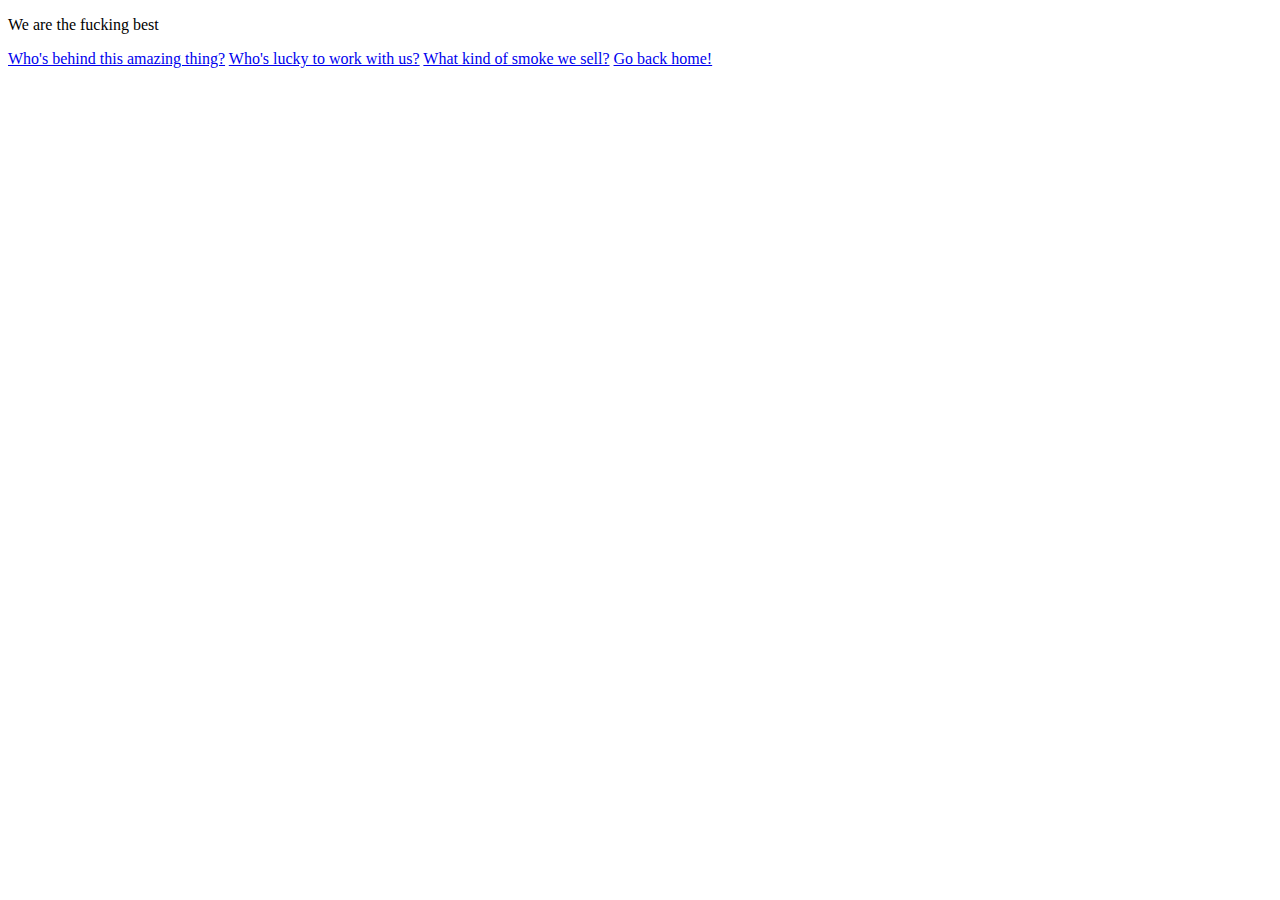
==== about.html @ 4763ae66 "Add files via upload" ====
<!DOCTYPE html>

<html>
    <head>
        <meta charset="UTF">
        <title>About us</title>
    </head>

   <body>
        <p>We are the fucking best</p>

        <a href="members.html" rel="noopener noreferrer">Who's behind this amazing thing?</a>
        <a href="partners.html" rel="noopener noreferrer">Who's lucky to work with us?</a>
        <a href="subs.html" rel="noopener noreferrer">What kind of smoke we sell?</a>
        <a href="index.html" rel="noopener noreferrer">Go back home!</a> 
   </body> 
</html>
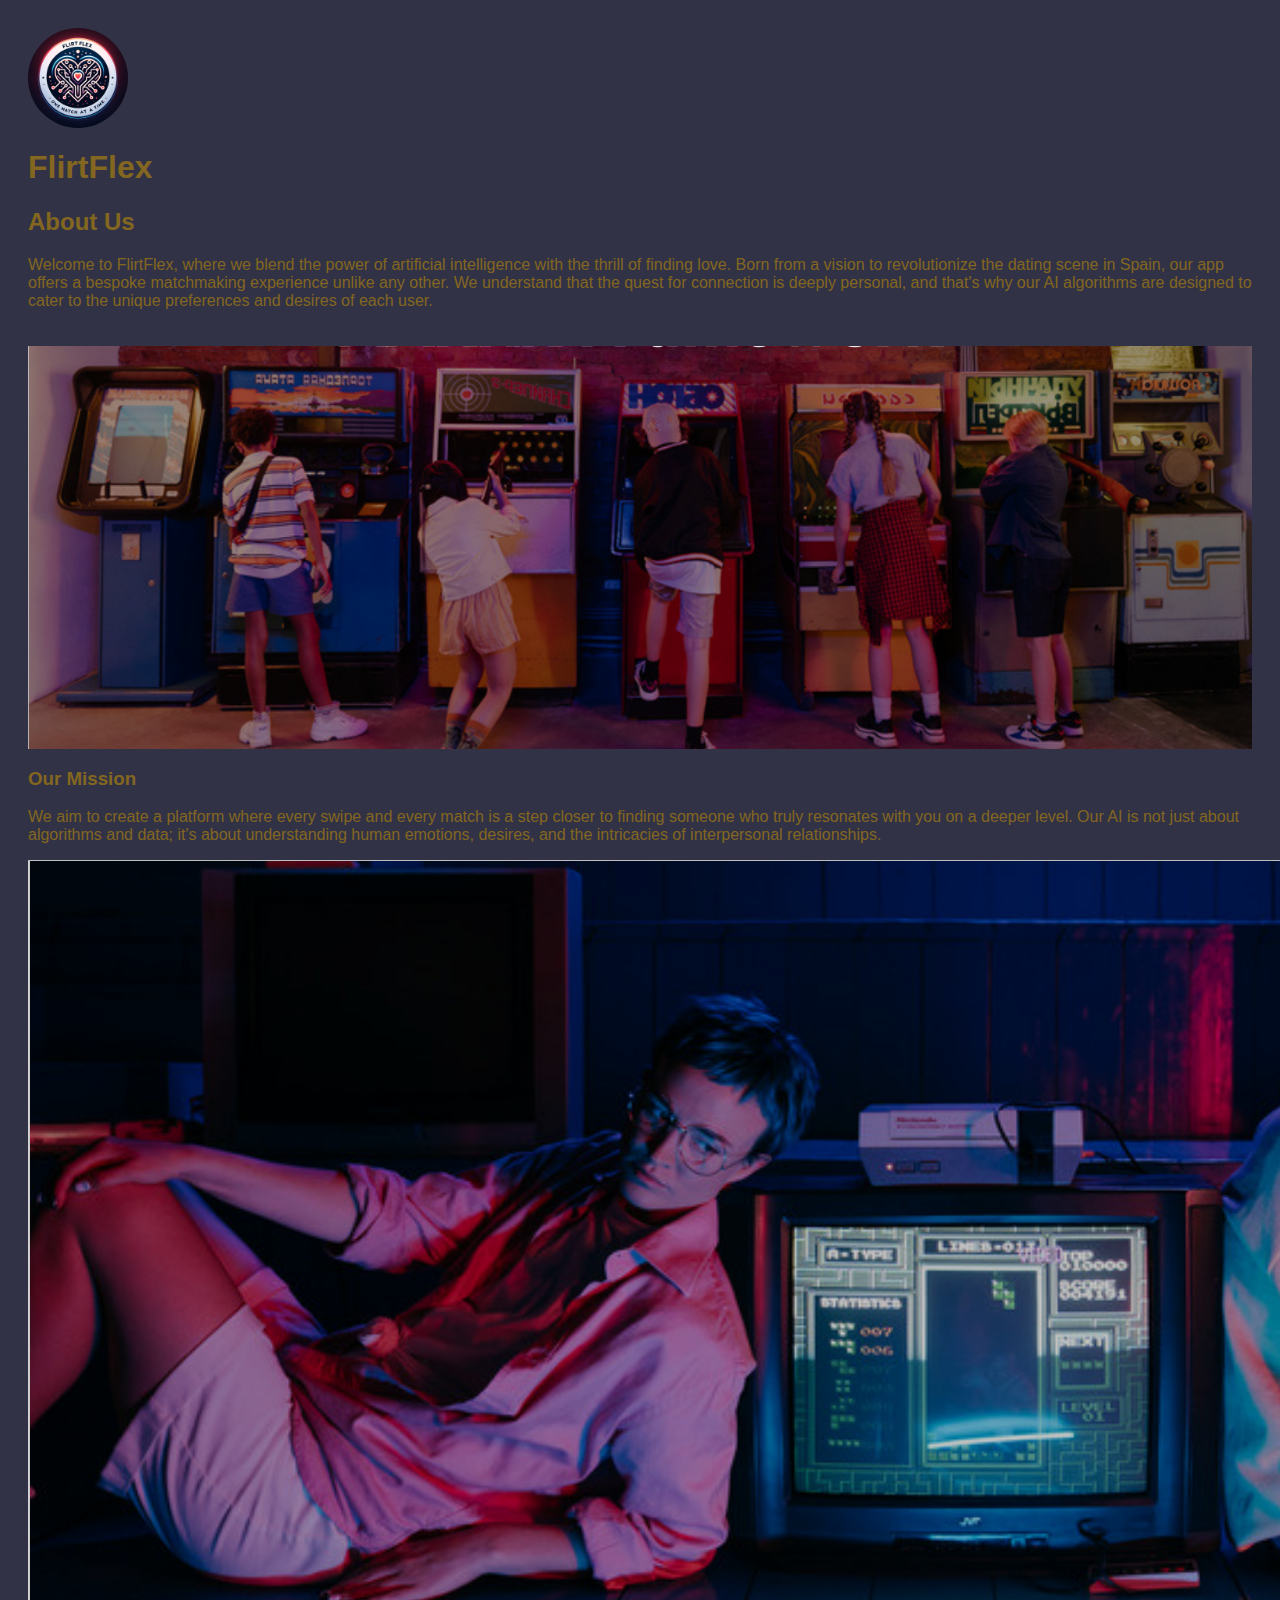
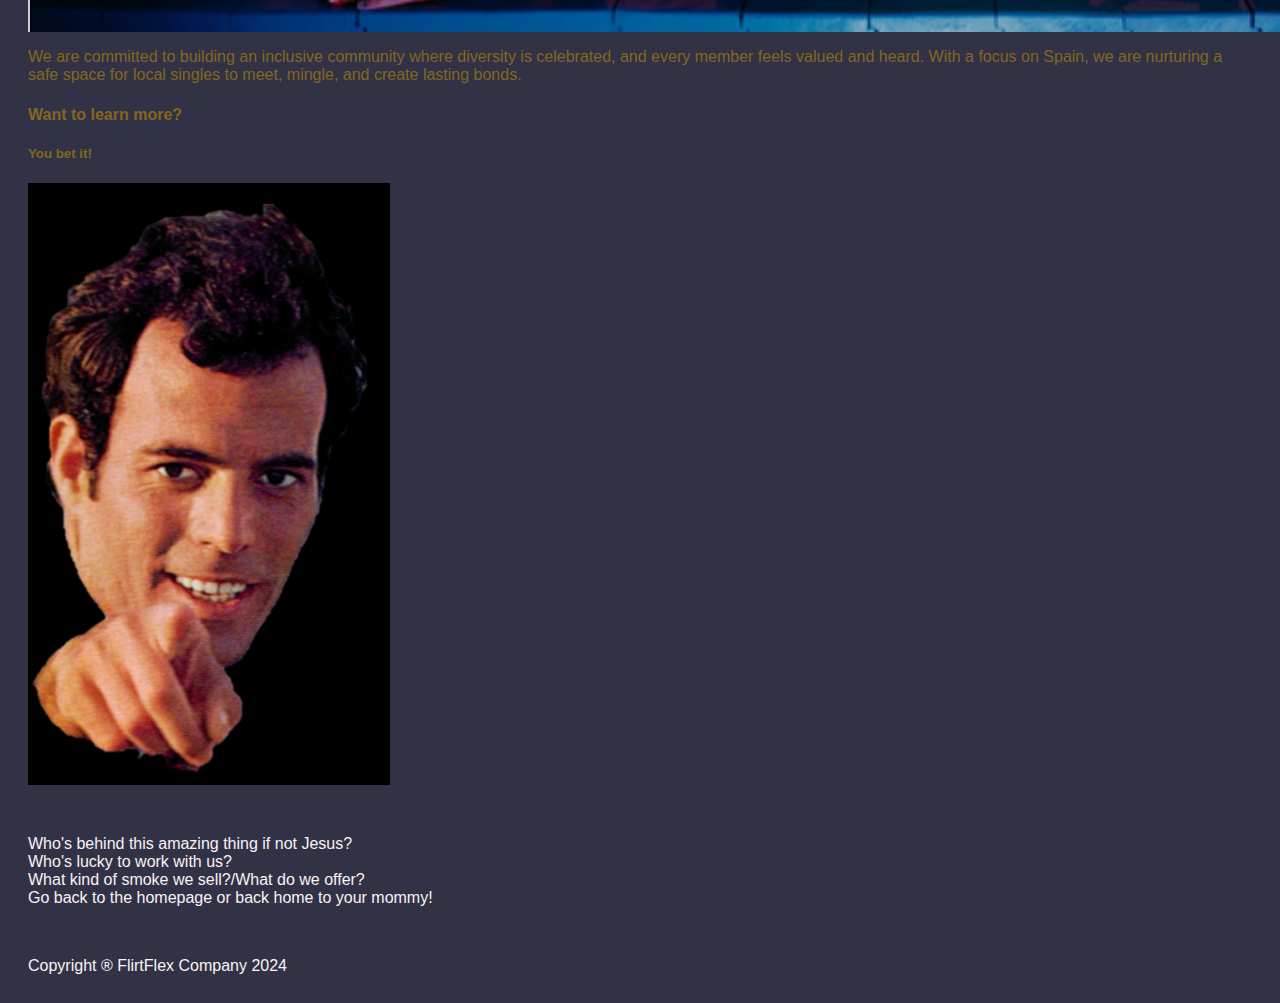
==== commit 489542ce: "Fix links in  `about.html`" ====
--- a/about.html
+++ b/about.html
@@ -1,17 +1,78 @@
-<!DOCTYPE html>
+<!DOCTYPE html PUBLIC "-//IETF//DTD HTML 2.0//EN">
 
-<html>
-    <head>
-        <meta charset="UTF">
-        <title>About us</title>
-    </head>
+<html lang="en"><head>
+    <meta charset="UTF-8">
+    <title>FlirtFlex: About Us</title>
+    <style>
+        body {
+            background-color: rgb(50, 50, 70);
+            color: rgb(131, 103, 32);
+            font-family: Arial, sans-serif;
+            padding: 20px;
+        }
 
-   <body>
-        <p>We are the fucking best</p>
+        .logo {
+            width: 100px;
+            height: auto;
+        }
 
-        <a href="members.html" rel="noopener noreferrer">Who's behind this amazing thing?</a>
-        <a href="partners.html" rel="noopener noreferrer">Who's lucky to work with us?</a>
-        <a href="subs.html" rel="noopener noreferrer">What kind of smoke we sell?</a>
-        <a href="index.html" rel="noopener noreferrer">Go back home!</a> 
-   </body> 
-</html>+        h1, h2, h3 {
+            color: rgb(131, 103, 32);
+        }
+
+        .footer {
+            color: rgb(249, 243, 244);
+            margin-top: 50px;
+        }
+
+        a {
+            color: rgb(249, 243, 244);
+            text-decoration: none;
+        }
+
+        a:hover {
+            text-decoration: underline;
+        }
+
+        .arcade-image {
+            width: 100%; /* Adjust based on your preference */
+            height: auto;
+            margin-top: 20px;
+        }
+    </style>
+</head>
+<body>
+    <header>
+        <img src="./images/logo.jpeg" alt="FlirtFlex Logo" class="logo" style="border-radius: 50%;"> <!-- Assuming logo.png is in the same directory -->
+    </header>
+
+    <h1>FlirtFlex</h1>
+
+    <h2>About Us</h2>
+    <p>Welcome to FlirtFlex, where we blend the power of artificial intelligence with the thrill of finding love. Born from a vision to revolutionize the dating scene in Spain, our app offers a bespoke matchmaking experience unlike any other. We understand that the quest for connection is deeply personal, and that's why our AI algorithms are designed to cater to the unique preferences and desires of each user.</p>
+    
+    <!-- Image placed after the About Us paragraph -->
+    <img src="./images/arcade.png" alt="Arcade Image" class="arcade-image">
+
+    <h3>Our Mission</h3>
+    <p>We aim to create a platform where every swipe and every match is a step closer to finding someone who truly resonates with you on a deeper level. Our AI is not just about algorithms and data; it's about understanding human emotions, desires, and the intricacies of interpersonal relationships.</p>
+
+    <img src="./images/couple.png" alt="Couple Image" class="couple-image">
+    
+    <p>We are committed to building an inclusive community where diversity is celebrated, and every member feels valued and heard. With a focus on Spain, we are nurturing a safe space for local singles to meet, mingle, and create lasting bonds.</p>
+    <h4>Want to learn more?</h4>
+    <h5>You bet it!</h5>
+    
+    <img src="./images/julio.png" alt="Julio Image" class="julio-image">
+    
+    <div class="footer">
+        <a href="members.html">Who's behind this amazing thing if not Jesus?</a><br>
+        <a href="partners.html">Who's lucky to work with us?</a><br>
+        <a href="subs.html">What kind of smoke we sell?/What do we offer?</a><br>
+        <a href="index.html">Go back to the homepage or back home to your mommy!</a>
+    </div>
+    <div class="footer">
+            <p>Copyright ® FlirtFlex Company 2024</p>
+    </div>
+    </body>
+</html>
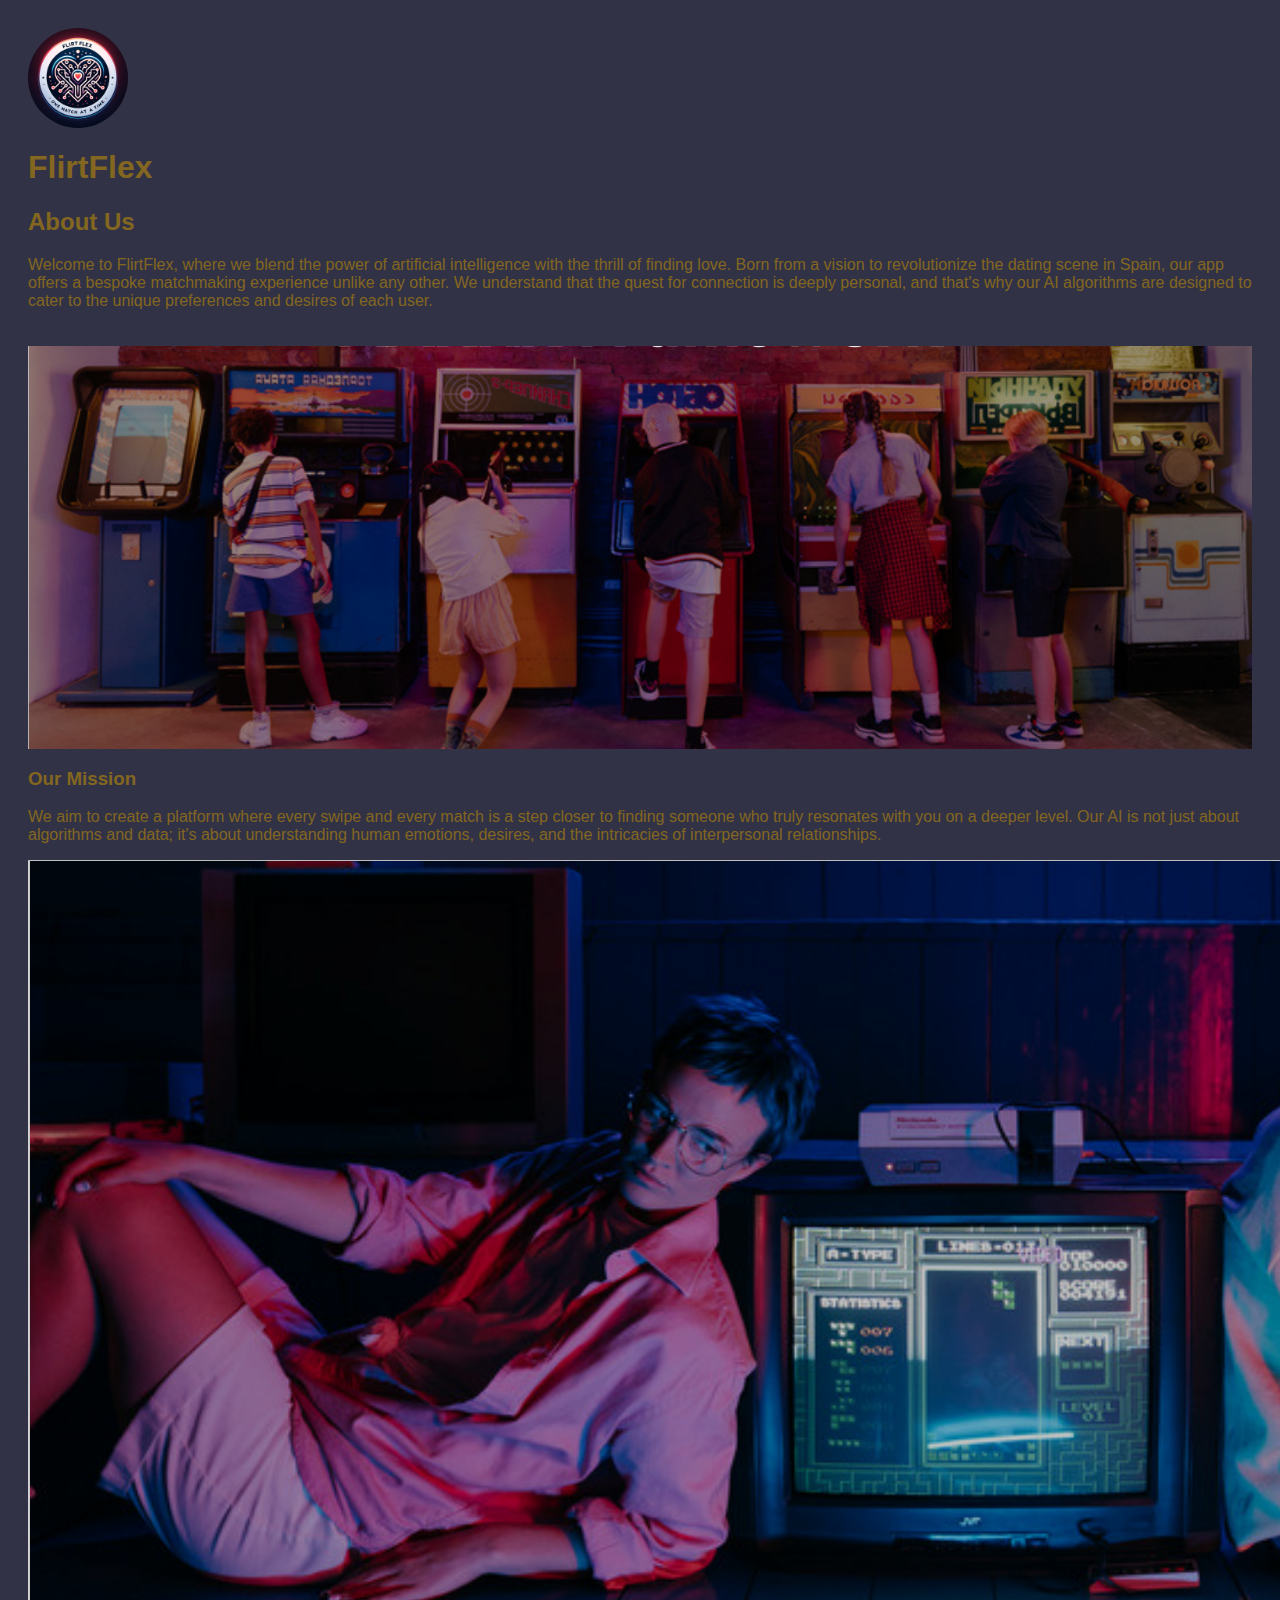
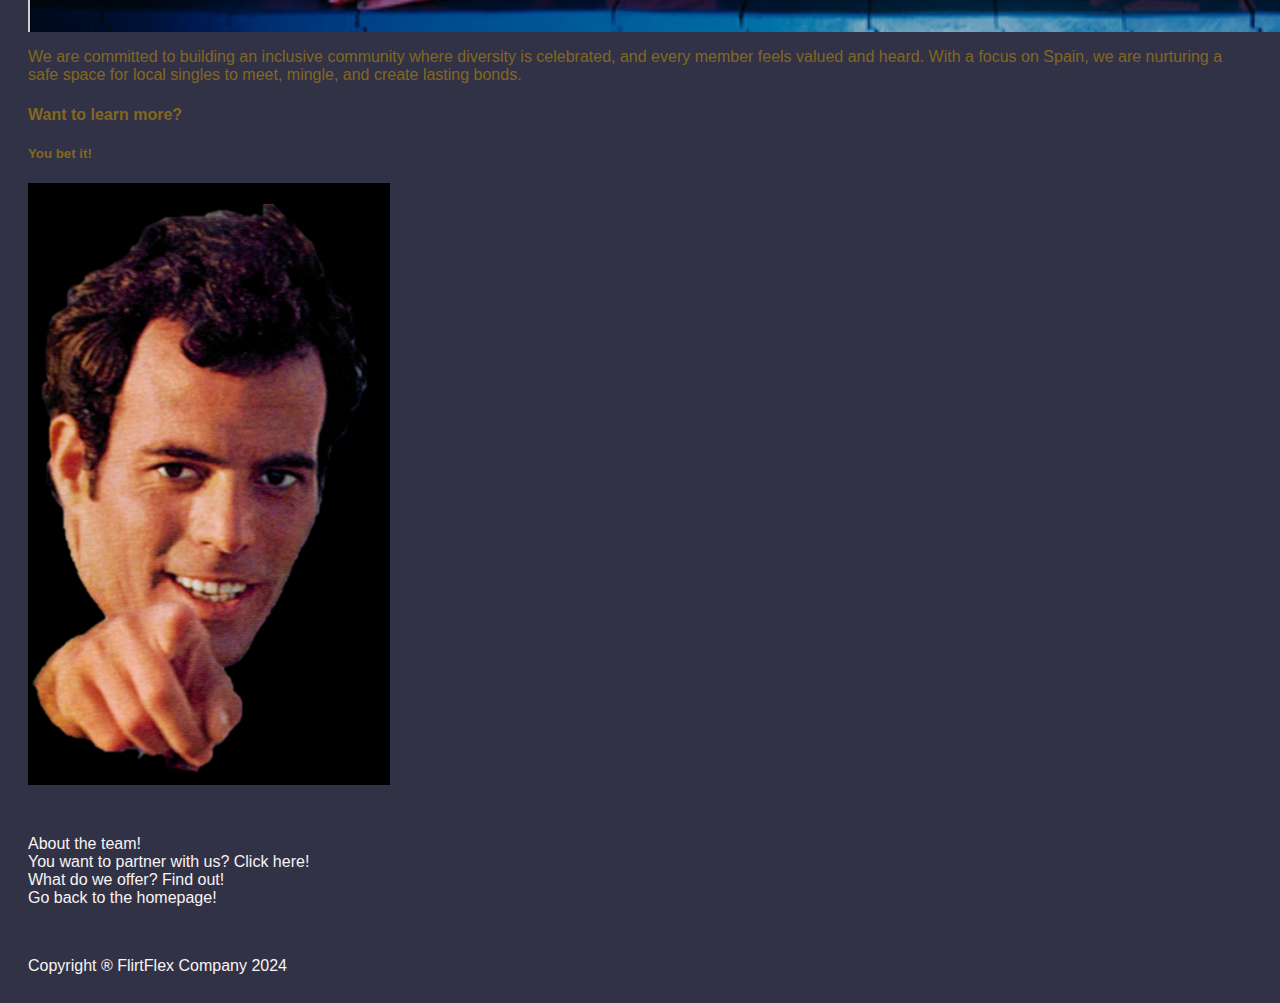
==== commit 9326038d: "Update about.html" ====
--- a/about.html
+++ b/about.html
@@ -1,6 +1,7 @@
 <!DOCTYPE html PUBLIC "-//IETF//DTD HTML 2.0//EN">
 
-<html lang="en"><head>
+<html lang="en">
+<head>
     <meta charset="UTF-8">
     <title>FlirtFlex: About Us</title>
     <style>
@@ -42,37 +43,45 @@
     </style>
 </head>
 <body>
-    <header>
-        <img src="./images/logo.jpeg" alt="FlirtFlex Logo" class="logo" style="border-radius: 50%;"> <!-- Assuming logo.png is in the same directory -->
-    </header>
+<header>
+    <img src="./images/logo.jpeg" alt="FlirtFlex Logo" class="logo" style="border-radius: 50%;">
+    <!-- Assuming logo.png is in the same directory -->
+</header>
 
-    <h1>FlirtFlex</h1>
+<h1>FlirtFlex</h1>
 
-    <h2>About Us</h2>
-    <p>Welcome to FlirtFlex, where we blend the power of artificial intelligence with the thrill of finding love. Born from a vision to revolutionize the dating scene in Spain, our app offers a bespoke matchmaking experience unlike any other. We understand that the quest for connection is deeply personal, and that's why our AI algorithms are designed to cater to the unique preferences and desires of each user.</p>
-    
-    <!-- Image placed after the About Us paragraph -->
-    <img src="./images/arcade.png" alt="Arcade Image" class="arcade-image">
+<h2>About Us</h2>
+<p>Welcome to FlirtFlex, where we blend the power of artificial intelligence with the thrill of finding love. Born from
+    a vision to revolutionize the dating scene in Spain, our app offers a bespoke matchmaking experience unlike any
+    other. We understand that the quest for connection is deeply personal, and that's why our AI algorithms are designed
+    to cater to the unique preferences and desires of each user.</p>
 
-    <h3>Our Mission</h3>
-    <p>We aim to create a platform where every swipe and every match is a step closer to finding someone who truly resonates with you on a deeper level. Our AI is not just about algorithms and data; it's about understanding human emotions, desires, and the intricacies of interpersonal relationships.</p>
+<!-- Image placed after the About Us paragraph -->
+<img src="./images/arcade.png" alt="Arcade Image" class="arcade-image">
 
-    <img src="./images/couple.png" alt="Couple Image" class="couple-image">
-    
-    <p>We are committed to building an inclusive community where diversity is celebrated, and every member feels valued and heard. With a focus on Spain, we are nurturing a safe space for local singles to meet, mingle, and create lasting bonds.</p>
-    <h4>Want to learn more?</h4>
-    <h5>You bet it!</h5>
-    
-    <img src="./images/julio.png" alt="Julio Image" class="julio-image">
-    
-    <div class="footer">
-        <a href="members.html">Who's behind this amazing thing if not Jesus?</a><br>
-        <a href="partners.html">Who's lucky to work with us?</a><br>
-        <a href="subs.html">What kind of smoke we sell?/What do we offer?</a><br>
-        <a href="index.html">Go back to the homepage or back home to your mommy!</a>
-    </div>
-    <div class="footer">
-            <p>Copyright ® FlirtFlex Company 2024</p>
-    </div>
-    </body>
+<h3>Our Mission</h3>
+<p>We aim to create a platform where every swipe and every match is a step closer to finding someone who truly resonates
+    with you on a deeper level. Our AI is not just about algorithms and data; it's about understanding human emotions,
+    desires, and the intricacies of interpersonal relationships.</p>
+
+<img src="./images/couple.png" alt="Couple Image" class="couple-image">
+
+<p>We are committed to building an inclusive community where diversity is celebrated, and every member feels valued and
+    heard. With a focus on Spain, we are nurturing a safe space for local singles to meet, mingle, and create lasting
+    bonds.</p>
+<h4>Want to learn more?</h4>
+<h5>You bet it!</h5>
+
+<img src="./images/julio.png" alt="Julio Image" class="julio-image">
+
+<div class="footer">
+    <a href="members.html">About the team!</a><br>
+    <a href="partners.html"> You want to partner with us? Click here!</a><br>
+    <a href="subs.html">What do we offer? Find out!</a><br>
+    <a href="index.html">Go back to the homepage!</a>
+</div>
+<div class="footer">
+    <p>Copyright ® FlirtFlex Company 2024</p>
+</div>
+</body>
 </html>
